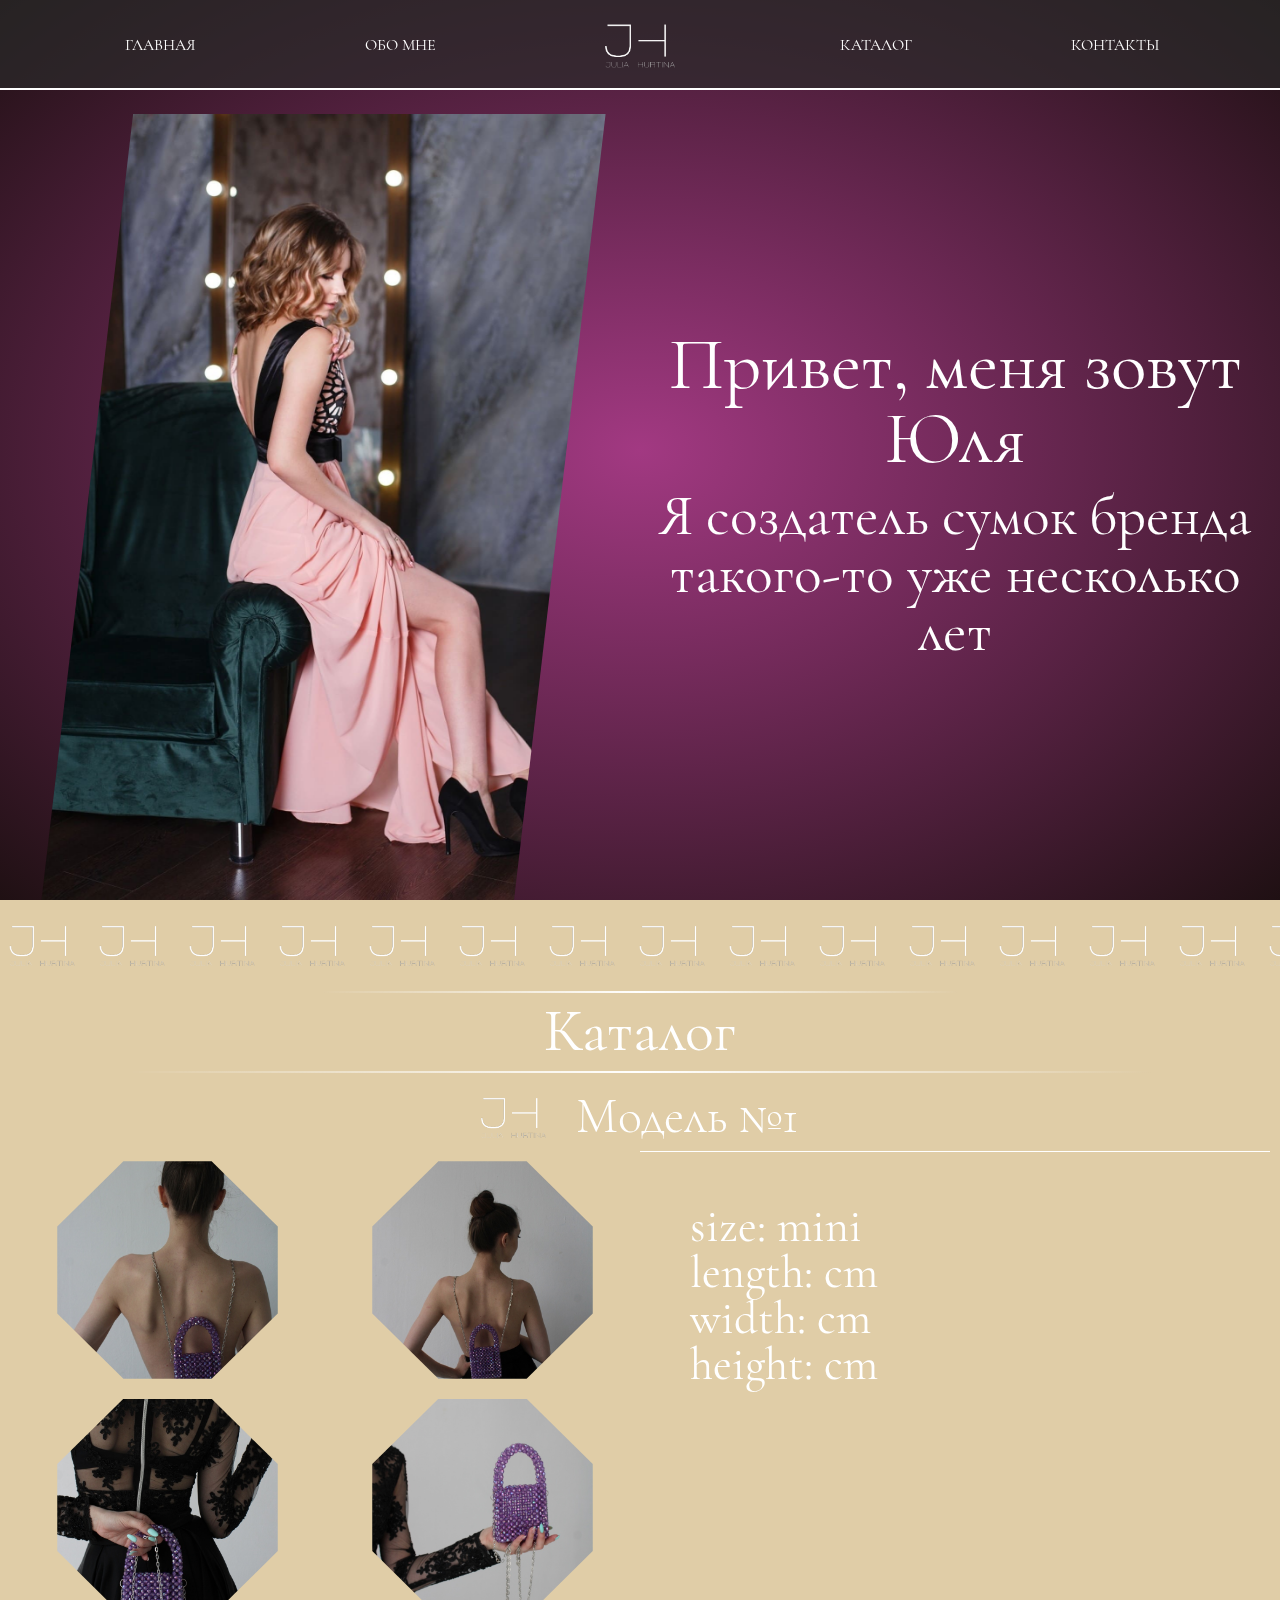
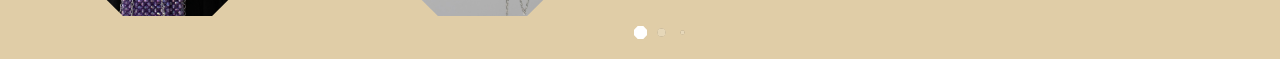
==== index.html @ e85c8709 "ee" ====
<!DOCTYPE html>
<html lang="ru">
<head>
   <meta charset="UTF-8">
   <meta http-equiv="X-UA-Compatible" content="IE=edge">
   <meta name="viewport" content="width=device-width, initial-scale=1.0">
   <link rel="stylesheet" href="css/swiper-bundle.min.css">
   <link rel="stylesheet" href="css/style.min.css">
   <title>Computer assembly</title>
</head>

<body>
   <div class='drom'></div>
   <div class='light x1'></div>
   <div class='light x2'></div>
   <div class='light x3'></div>
   <div class='light x4'></div>
   <div class='light x5'></div>
   <div class='light x6'></div>
   <div class='light x7'></div>
   <div class='light x8'></div>
   <div class='light x9'></div>
   <div class="wrapper">
      <main class="page">
         <header class="header">
   <div class="header__bottom-decor">
   </div>
   <div class="burger">
      <span class="burger__line line1"></span>
      <span class="burger__line line2"></span>
      <span class="burger__line line3"></span>
   </div>
   <div class="header__logo">
      <div class="logo">
         <a href="#" class="logo__link">
            <img src="../image/logo.png" class="logo__image" alt="logo" />
         </a>
      </div>
   </div>
   <div class="header__menu">
      <nav class="menu">
         <ul class="menu__left-side menu-flex">
            <li class="menu__item"><a href="#" class="menu__link">Главная</a></li>
            <li class="menu__item"><a href="#" class="menu__link">ОБо мне</a></li>
         </ul>
         <ul class="menu__right-side menu-flex">
            <li class="menu__item"><a href="#" class="menu__link">Каталог</a></li>
            <li class="menu__item"><a href="#" class="menu__link">Контакты</a></li>
         </ul>
      </nav>
   </div>
</header>
         <div class="main-screen">
            <div class="container">
               <div class="main-screen__box">
                  <div class="main-screen__photo">
                     <img class="main-screen__photo-img" src="image/photo-img.jpg" alt="">
                  </div>
                  <div class="main-screen__text">
                     <h1 class="main-screen__text-caption">Привет, меня зовут Юля</h1>
                     <p class="main-screen__text-about">Я создатель сумок бренда такого-то уже несколько лет</p>
                  </div>
               </div>
            </div>
         </div>
         <div class="content">
            <div class="decor-delimiter">
               <img src="../image/logo.png" class="decor-delimiter__image decor-image1" alt="logo">
            </div>
            <div class="catalog">
               <div class="container">
                  <div class="catalog__box">
                     <div class="catalog__title title">
                        <h2>Каталог</h2>
                     </div>
                     <div class="catalog__model model">
                        <div class="swiper">
                           <div class="swiper-wrapper">
                              <div class="swiper-slide">
                                 <div class="model__title title-model">
                                    <h3 class="title-model__text">Модель №1</h3>
                                    <div class="logo-box">
                                       <img class="logo-box__image" src="image/logo.png" alt="">
                                    </div>
                                 </div>
                                 <div class="model__content">
                                    <div class="model__images-box">
                                       <!-- Разделить на 2 категории -->
                                       <div class="model__images-row">
                                          <div class="model__images-shape ibg">
                                             <img src='image/model-1-1.jpg' alt=""  class="model__images-photo">
                                          </div>
                                          <div class="model__images-shape ibg">
                                             <img src="image/model-1-2.jpg" alt="" class="model__images-photo">
                                          </div>
                                       </div>
                                       <div class="model__images-row">
                                          <div class="model__images-shape ibg">
                                             <img src="image/model-1-3.jpg" alt="" class="model__images-photo">
                                          </div>
                                          <div class="model__images-shape ibg">
                                             <img src="image/model-1-4.jpg" alt="" class="model__images-photo">
                                          </div>
                                       </div>
                                    </div>
                                    <div class="model__specifications specifications">
                                       <p class="specifications__text">size: mini</p>
                                       <p class="specifications__text">
                                          length: cm
                                       </p>
                                       <p class="specifications__text">
                                          width: cm
                                       </p>
                                       <p class="specifications__text">
                                          height: cm
                                       </p>
                                    </div>
                                 </div>
                              </div>
                              <div class="swiper-slide">
                                 <div class="model__title title-model">
                                    <h3 class="title-model__text">Модель №2</h3>
                                    <div class="logo-box">
                                       <img class="logo-box__image" src="image/logo.png" alt="">
                                    </div>
                                 </div>
                                 <div class="model__content">
                                    <div class="model__images-box">
                                       <!-- Разделить на 2 категории -->
                                       <div class="model__images-row">
                                          <div class="model__images-shape ibg">
                                             <img src='image/model-1-1.jpg' alt="" class="model__images-photo">
                                          </div>
                                          <div class="model__images-shape ibg">
                                             <img src="image/model-1-2.jpg" alt="" class="model__images-photo">
                                          </div>
                                       </div>
                                       <div class="model__images-row">
                                          <div class="model__images-shape ibg">
                                             <img src="image/model-1-3.jpg" alt="" class="model__images-photo">
                                          </div>
                                          <div class="model__images-shape ibg">
                                             <img src="image/model-1-4.jpg" alt="" class="model__images-photo">
                                          </div>
                                       </div>
                                    </div>
                                    <div class="model__specifications specifications">
                                       <p class="specifications__text">size: mini</p>
                                       <p class="specifications__text">
                                          length: cm
                                       </p>
                                       <p class="specifications__text">
                                          width: cm
                                       </p>
                                       <p class="specifications__text">
                                          height: cm
                                       </p>
                                    </div>
                                 </div>
                              </div>
                              <div class="swiper-slide">
                                 <div class="model__title title-model">
                                    <h3 class="title-model__text">Модель №3</h3>
                                    <div class="logo-box">
                                       <img class="logo-box__image" src="image/logo.png" alt="">
                                    </div>
                                 </div>
                                 <div class="model__content">
                                    <div class="model__images-box">
                                       <!-- Разделить на 2 категории -->
                                       <div class="model__images-row">
                                          <div class="model__images-shape ibg">
                                             <img src='image/model-1-1.jpg' alt="" class="model__images-photo">
                                          </div>
                                          <div class="model__images-shape ibg">
                                             <img src="image/model-1-2.jpg" alt="" class="model__images-photo">
                                          </div>
                                       </div>
                                       <div class="model__images-row">
                                          <div class="model__images-shape ibg">
                                             <img src="image/model-1-3.jpg" alt="" class="model__images-photo">
                                          </div>
                                          <div class="model__images-shape ibg">
                                             <img src="image/model-1-4.jpg" alt="" class="model__images-photo">
                                          </div>
                                       </div>
                                    </div>
                                    <div class="model__specifications specifications">
                                       <p class="specifications__text">size: mini</p>
                                       <p class="specifications__text">
                                          length: cm
                                       </p>
                                       <p class="specifications__text">
                                          width: cm
                                       </p>
                                       <p class="specifications__text">
                                          height: cm
                                       </p>
                                    </div>
                                 </div>
                              </div>
                           </div>
                           <div class="swiper-pagination ">
                           </div>
                        </div>
                     </div>
                  </div>
               </div>
            </div>
         </div>
         <footer></footer>
      </main>
   </div>
   <script src="js/app.min.js"></script>
</body>
</html>

<!-- Не забывать вставлять js scss и image через alias 34:14 -->
<!-- alt + q -->
---- css/style.min.css ----
@charset "UTF-8";
@font-face {
  font-family: "CormorantGaramond";
  font-display: swap;
  src: url("../fonts/CormorantGaramond-Bold.woff2") format("woff2"), url("../fonts/CormorantGaramond-Bold.woff") format("woff");
  font-weight: 700;
  font-style: normal;
}
@font-face {
  font-family: "CormorantGaramond";
  font-display: swap;
  src: url("../fonts/CormorantGaramond-Regular.woff2") format("woff2"), url("../fonts/CormorantGaramond-Regular.woff") format("woff");
  font-weight: 400;
  font-style: normal;
}
@font-face {
  font-family: "CormorantGaramond";
  font-display: swap;
  src: url("../fonts/CormorantGaramond-Light.woff2") format("woff2"), url("../fonts/CormorantGaramond-Light.woff") format("woff");
  font-weight: 300;
  font-style: normal;
}
* {
  padding: 0;
  margin: 0;
  border: 0;
}

*,
*:before,
*:after {
  -moz-box-sizing: border-box;
  -webkit-box-sizing: border-box;
  box-sizing: border-box;
}

/* меняет подсчёт ширины блока */
:focus,
:active {
  outline: none;
}

a:focus,
:active {
  outline: none;
}

/* убирает линии обводки у браузеров */
nav,
footer,
header,
aside {
  display: block;
}

/* делает строчные теги блочными */
html,
body {
  width: 100%;
  height: 100%;
  margin: 0;
  padding: 0;
  position: relative;
  max-height: 100%;
}

body {
  font-size: 100%;
  line-height: 1;
  font-size: 14px;
  -ms-text-size-adjust: 100%;
  -moz-text-size-adjust: 100%;
  -webkit-text-size-adjust: 100%;
}

/* уравнивает поведение шрифтов и элементов для разных браузеров (в том числе запрет самовольного увеличения шрифтов на айфонах) */
input,
button,
textarea {
  font-family: inherit;
}

/* наследование заданных шрифтов данными элементами */
input::-ms-clear {
  display: none;
}

button {
  cursor: pointer;
  font-size: inherit;
}

button::-moz-focus-inner {
  padding: 0;
  border: 0;
}

a,
a:visited {
  text-decoration: none;
}

a:hover {
  text-decoration: none;
}

ul,
li {
  list-style: none;
}

img {
  vertical-align: top;
}

a {
  color: inherit;
}

h1,
h2,
h3,
h4,
h5,
h6,
address {
  font-size: inherit;
  font-weight: 400;
  font-style: inherit;
}

.ibg {
  background-position: center;
  background-size: cover;
  background-repeat: no-repeat;
}
.ibg img {
  display: none;
}

body {
  background-color: #E0CDA7;
  color: #fff;
  font-family: "CormorantGaramond";
  font-weight: 400;
  font-size: 16px;
}
@media (max-width: 1100px) {
  body {
    font-size: calc(14px + (2 + 2 * 0.7) * ((100vw - 320px) / 1920));
  }
}
body .drom {
  position: fixed;
  top: 0;
  left: 0;
  width: 100%;
  height: 100vh;
  background: radial-gradient(#a23982, #1f1013);
  -webkit-animation: fadeIn 1 1s ease-out;
  -moz-animation: fadeIn 1 1s ease-out;
  -o-animation: fadeIn 1 1s ease-out;
  animation: fadeIn 1 1s ease-out;
}

.wrapper {
  min-height: 100%;
  overflow: hidden;
}

.container {
  max-width: 1320 px;
  padding: 0px 10px;
  margin: 0 auto;
}

.page {
  position: absolute;
  width: 100%;
  height: 100%;
  top: 0;
  left: 0;
  display: flex;
  flex-direction: column;
}

.header {
  padding: 0px 40px;
  line-height: 0px;
  text-align: center;
  position: fixed;
  z-index: 50;
  width: 100vw;
  background-color: rgba(42, 42, 42, 0.704);
  height: 90px;
}
@media (max-width: 1000px) {
  .header {
    height: calc(40px + 50*((100vw - 320px) / 680));
  }
}
.header__logo {
  position: absolute;
  top: 50%;
  left: 50%;
  transform: translate(-50%, -50%);
  height: 70%;
}
.header__bottom-decor {
  position: absolute;
  z-index: 0;
  display: block;
  height: inherit;
  width: 100%;
  margin: 0 auto;
  background-color: transparent;
  border-bottom: 2px solid white;
  top: 0;
  left: 0;
  right: 0;
}
.header__menu {
  height: 100%;
}

.logo {
  width: 70px;
  height: 100%;
}
.logo__link {
  height: 100%;
  display: block;
}
.logo__image {
  padding-top: 2px;
  width: 100%;
  height: 100%;
  object-fit: contain;
}

.menu {
  display: flex;
  justify-content: space-between;
  align-items: center;
  height: 100%;
}
.menu__link {
  text-transform: uppercase;
}
.menu-flex {
  display: flex;
  justify-content: space-around;
  align-items: center;
  width: 40%;
}

.burger {
  display: none;
  position: absolute;
  z-index: 10;
  top: 50%;
  transform: translateY(-50%);
  right: 40px;
  width: 30px;
  height: 20px;
  cursor: pointer;
}
.burger__line {
  display: block;
  position: absolute;
  width: 100%;
  height: 3px;
  background-color: white;
}
.burger .line1 {
  top: 0px;
  left: 0;
}
.burger .line2 {
  top: 50%;
  left: 0;
  transform: translateY(-50%);
}
.burger .line3 {
  bottom: 0;
  left: 0;
}

.burger-unlock .line1 {
  top: 50%;
  transform: rotate(-45deg);
  transition: 0.3s linear;
}
.burger-unlock .line2 {
  display: none;
}
.burger-unlock .line3 {
  top: 50%;
  transform: rotate(45deg);
  transition: 0.3s linear;
}

.header-mobile {
  position: absolute;
  top: 0;
  right: 0;
  z-index: -1;
  transform: translateY(-100%);
  height: 90vh;
  width: 100vw;
  backdrop-filter: blur(8px) saturate(200%);
  -webkit-backdrop-filter: blur(8px) saturate(200%);
  background-color: rgba(0, 0, 0, 0.66);
  padding: 15vh 20px 10px;
}
.header-mobile .menu-flex {
  flex-direction: column;
  height: 50%;
}
.header-mobile .menu {
  flex-direction: column;
  flex: 0 1 90%;
}
.header-mobile .menu__list {
  height: 100%;
}
.header-mobile .menu__item {
  margin-left: 0;
  font-size: calc(24px + 10.2 * (100vw - 320px) / 768);
}

.menu-unlock {
  transform: translateY(0);
  transition: 0.5s linear;
}

.main-screen {
  flex: 1 0 100%;
  position: relative;
  overflow: hidden;
}
.main-screen__box {
  display: flex;
  flex-direction: row;
  height: 100vh;
}
@media (orientation: portrait) and (max-width: 768px) {
  .main-screen__box {
    flex-direction: column-reverse;
  }
}
.main-screen__photo {
  flex: 0 0 50%;
  padding: 2% 2% 0;
  -webkit-clip-path: polygon(20% 0, 95% 0, 80% 100%, 5% 100%);
  clip-path: polygon(20% 0, 95% 0, 80% 100%, 5% 100%);
}
@media (orientation: portrait) and (max-width: 768px) {
  .main-screen__photo {
    clip-path: polygon(10% 0%, 90% 0%, 100% 100%, 0% 100%);
    flex: 1 0 50%;
  }
}
.main-screen__photo-img {
  width: 100%;
  height: 100%;
  object-fit: cover;
}
.main-screen__text {
  flex: 0 0 50%;
  display: flex;
  flex-direction: column;
  align-items: center;
  justify-content: center;
}
@media (orientation: portrait) and (max-width: 768px) {
  .main-screen__text {
    flex: none;
  }
}
.main-screen__text-caption {
  font-size: calc(35px + 65*((100vw - 320px) / 1600));
  text-align: center;
  margin-bottom: 2%;
}
.main-screen__text-about {
  font-size: calc(24px + 56*((100vw - 320px) / 1600));
  text-align: center;
}
@media (orientation: portrait) and (max-width: 768px) {
  .main-screen {
    overflow: visible;
  }
}

.light {
  position: fixed;
  width: 0px;
  opacity: 0.75;
  background-color: white;
  box-shadow: #e9f1f1 0px 0px 20px 2px;
  opacity: 0;
  top: 100vh;
  bottom: 0px;
  left: 0px;
  right: 0px;
  margin: auto;
}

.x1 {
  -webkit-animation: floatUp 4s infinite linear;
  -moz-animation: floatUp 4s infinite linear;
  -o-animation: floatUp 4s infinite linear;
  animation: floatUp 4s infinite linear;
  -webkit-transform: scale(1);
  -moz-transform: scale(1);
  -o-transform: scale(1);
  transform: scale(1);
}

.x2 {
  -webkit-animation: floatUp 7s infinite linear;
  -moz-animation: floatUp 7s infinite linear;
  -o-animation: floatUp 7s infinite linear;
  animation: floatUp 7s infinite linear;
  -webkit-transform: scale(1.6);
  -moz-transform: scale(1.6);
  -o-transform: scale(1.6);
  transform: scale(1.6);
  left: 15%;
}

.x3 {
  -webkit-animation: floatUp 2.5s infinite linear;
  -moz-animation: floatUp 2.5s infinite linear;
  -o-animation: floatUp 2.5s infinite linear;
  animation: floatUp 2.5s infinite linear;
  -webkit-transform: scale(0.5);
  -moz-transform: scale(0.5);
  -o-transform: scale(0.5);
  transform: scale(0.5);
  left: -15%;
}

.x4 {
  -webkit-animation: floatUp 4.5s infinite linear;
  -moz-animation: floatUp 4.5s infinite linear;
  -o-animation: floatUp 4.5s infinite linear;
  animation: floatUp 4.5s infinite linear;
  -webkit-transform: scale(1.2);
  -moz-transform: scale(1.2);
  -o-transform: scale(1.2);
  transform: scale(1.2);
  left: -34%;
}

.x5 {
  -webkit-animation: floatUp 8s infinite linear;
  -moz-animation: floatUp 8s infinite linear;
  -o-animation: floatUp 8s infinite linear;
  animation: floatUp 8s infinite linear;
  -webkit-transform: scale(2.2);
  -moz-transform: scale(2.2);
  -o-transform: scale(2.2);
  transform: scale(2.2);
  left: -57%;
}

.x6 {
  -webkit-animation: floatUp 3s infinite linear;
  -moz-animation: floatUp 3s infinite linear;
  -o-animation: floatUp 3s infinite linear;
  animation: floatUp 3s infinite linear;
  -webkit-transform: scale(0.8);
  -moz-transform: scale(0.8);
  -o-transform: scale(0.8);
  transform: scale(0.8);
  left: -81%;
}

.x7 {
  -webkit-animation: floatUp 5.3s infinite linear;
  -moz-animation: floatUp 5.3s infinite linear;
  -o-animation: floatUp 5.3s infinite linear;
  animation: floatUp 5.3s infinite linear;
  -webkit-transform: scale(3.2);
  -moz-transform: scale(3.2);
  -o-transform: scale(3.2);
  transform: scale(3.2);
  left: 37%;
}

.x8 {
  -webkit-animation: floatUp 4.7s infinite linear;
  -moz-animation: floatUp 4.7s infinite linear;
  -o-animation: floatUp 4.7s infinite linear;
  animation: floatUp 4.7s infinite linear;
  -webkit-transform: scale(1.7);
  -moz-transform: scale(1.7);
  -o-transform: scale(1.7);
  transform: scale(1.7);
  left: 62%;
}

.x9 {
  -webkit-animation: floatUp 4.1s infinite linear;
  -moz-animation: floatUp 4.1s infinite linear;
  -o-animation: floatUp 4.1s infinite linear;
  animation: floatUp 4.1s infinite linear;
  -webkit-transform: scale(0.9);
  -moz-transform: scale(0.9);
  -o-transform: scale(0.9);
  transform: scale(0.9);
  left: 85%;
}

@-webkit-keyframes floatUp {
  0% {
    top: 100vh;
    opacity: 0;
  }
  25% {
    opacity: 1;
  }
  50% {
    top: 0vh;
    opacity: 0.8;
  }
  75% {
    opacity: 1;
  }
  100% {
    top: -100vh;
    opacity: 0;
  }
}
@-moz-keyframes floatUp {
  0% {
    top: 100vh;
    opacity: 0;
  }
  25% {
    opacity: 1;
  }
  50% {
    top: 0vh;
    opacity: 0.8;
  }
  75% {
    opacity: 1;
  }
  100% {
    top: -100vh;
    opacity: 0;
  }
}
@-o-keyframes floatUp {
  0% {
    top: 100vh;
    opacity: 0;
  }
  25% {
    opacity: 1;
  }
  50% {
    top: 0vh;
    opacity: 0.8;
  }
  75% {
    opacity: 1;
  }
  100% {
    top: -100vh;
    opacity: 0;
  }
}
@keyframes floatUp {
  0% {
    top: 100vh;
    opacity: 0;
  }
  25% {
    opacity: 1;
  }
  50% {
    top: 0vh;
    opacity: 0.8;
  }
  75% {
    opacity: 1;
  }
  100% {
    top: -100vh;
    opacity: 0;
  }
}
.decor-delimiter {
  height: 40px;
  position: relative;
  overflow-x: hidden;
  margin: 2% 0;
}
.decor-delimiter__image {
  height: 40px;
  position: absolute;
}

.catalog__box {
  display: flex;
  flex-direction: column;
  justify-content: space-between;
  align-items: center;
}
.catalog__title {
  flex: 0 0 80px;
}
.catalog__title:before, .catalog__title:after {
  content: "";
  position: absolute;
  width: 100%;
  left: 0;
}
.catalog__title::before {
  height: 2px;
  background: white;
  background: radial-gradient(circle, rgba(255, 255, 255, 0) 0%, white 0%, rgba(255, 255, 255, 0) 50%);
}
.catalog__title:after {
  height: 2px;
  background: white;
  background: radial-gradient(circle, rgba(255, 255, 255, 0) 0%, white 0%, rgba(255, 255, 255, 0) 80%);
}
.catalog__title h2 {
  display: flex;
  justify-content: center;
  align-items: center;
  font-size: calc(30px + 50*((100vw - 320px) / 1600));
  padding: 10px 0;
}
.model {
  padding: 20px 0px;
  width: 100%;
}
.model__title {
  font-size: calc(20px + 50*((100vw - 320px) / 1600));
  width: 100%;
  margin-bottom: 10px;
}
.model__content {
  width: 100%;
  display: flex;
}
@media (orientation: portrait) and (max-width: 768px) {
  .model__content {
    flex-direction: column;
  }
}
.model__images-box {
  display: flex;
  flex-direction: column;
  flex: 1 1 50%;
}
.model__images-row {
  display: flex;
  margin: 10px 0;
  justify-content: space-around;
  flex: 1 1 50%;
}
.model__images-shape {
  clip-path: polygon(30% 0%, 70% 0%, 100% 30%, 100% 70%, 70% 100%, 30% 100%, 0% 70%, 0% 30%);
  flex: 0 1 35%;
  height: 17vw;
  margin: 0 10px;
}
@media (orientation: portrait) and (max-width: 768px) {
  .model__images-shape {
    height: 33vw;
  }
}
.model__specifications {
  padding-top: 4%;
  padding-left: 4%;
  width: 50%;
  border-top: 1px solid #fff;
}
@media (orientation: portrait) and (max-width: 768px) {
  .model__specifications {
    border-top: 1px solid #fff;
  }
}

.title-model {
  display: flex;
  flex-direction: row-reverse;
  align-items: center;
  justify-content: center;
}
.title-model__text {
  font-weight: 300;
}
.title-model .logo-box {
  height: 40px;
  margin-right: 30px;
}
@media (max-width: 900px) {
  .title-model .logo-box {
    height: calc(30px + 10*((100vw - 320px) / 580));
  }
}

.logo-box__image {
  transform: translateY(2px);
  width: 100%;
  height: 100%;
  object-fit: contain;
}

.specifications__text {
  font-size: calc(25px + 35*((100vw - 320px) / 1600));
}

.swiper-pagination {
  position: static;
  display: flex;
  justify-content: center;
  margin-right: auto;
  margin-left: auto;
  transform: translateX(0) !important;
}

.swiper-pagination-bullet {
  width: 13px;
  height: 13px;
}

:root {
  --swiper-theme-color: none;
}
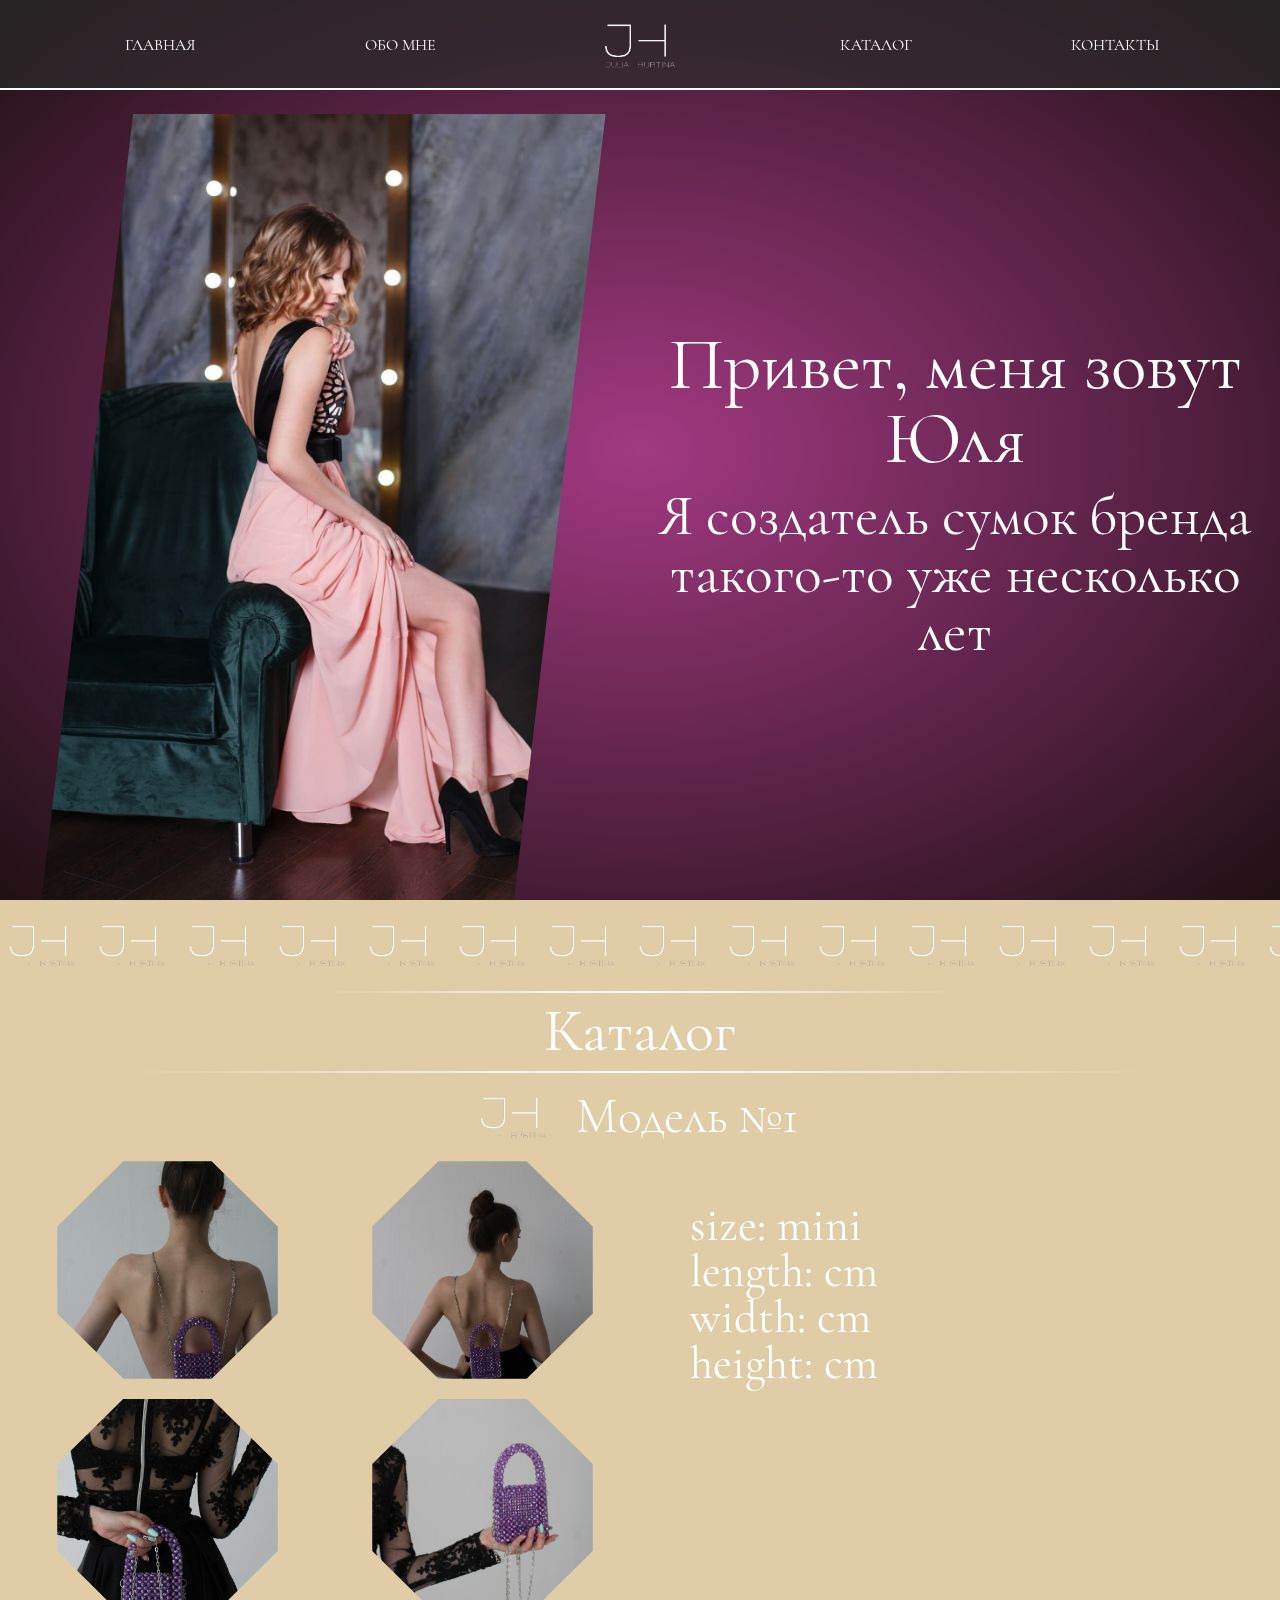
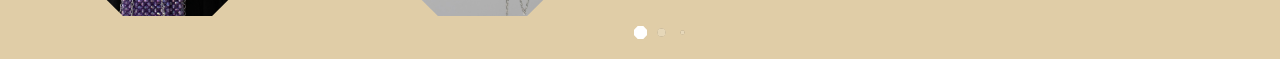
==== commit 382a3647: "gg" ====
--- a/index.html
+++ b/index.html
@@ -33,7 +33,7 @@
    <div class="header__logo">
       <div class="logo">
          <a href="#" class="logo__link">
-            <img src="../image/logo.png" class="logo__image" alt="logo" />
+            <img src="image/logo.png" class="logo__image" alt="logo" />
          </a>
       </div>
    </div>
@@ -65,7 +65,7 @@
          </div>
          <div class="content">
             <div class="decor-delimiter">
-               <img src="../image/logo.png" class="decor-delimiter__image decor-image1" alt="logo">
+               <img src="image/logo.png" class="decor-delimiter__image decor-image1" alt="logo">
             </div>
             <div class="catalog">
                <div class="container">
--- a/css/style.min.css
+++ b/css/style.min.css
@@ -681,7 +681,6 @@
   padding-top: 4%;
   padding-left: 4%;
   width: 50%;
-  border-top: 1px solid #fff;
 }
 @media (orientation: portrait) and (max-width: 768px) {
   .model__specifications {
